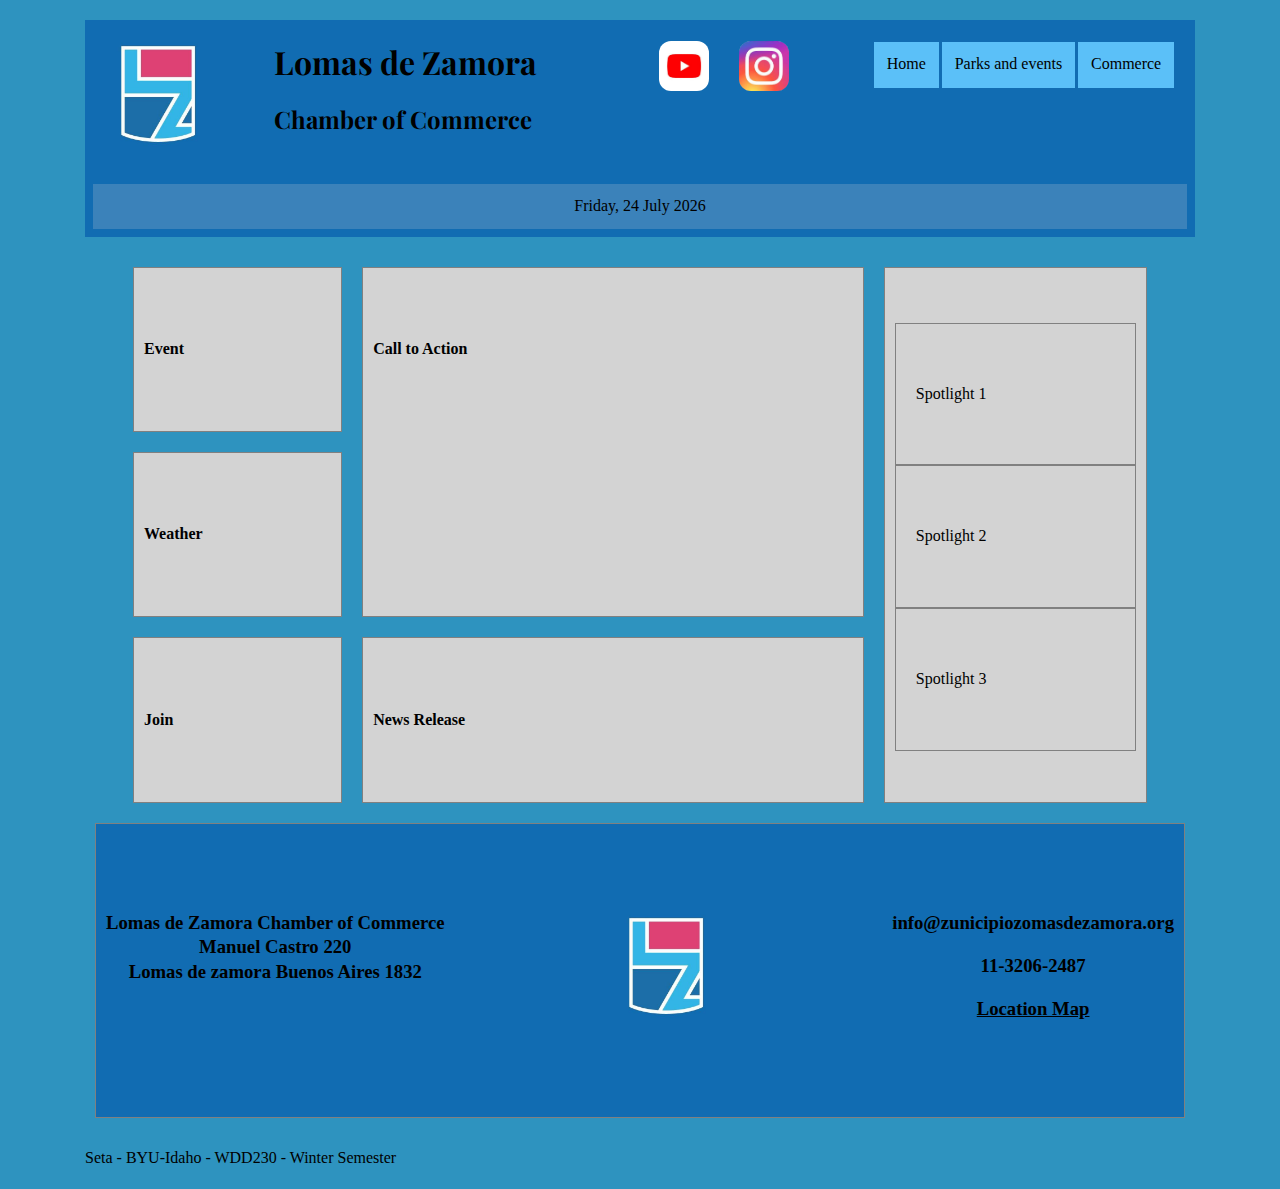
==== chamber/index.html @ ae92c0ba "update" ====
<!DOCTYPE html>
<html lang="en">
<head>
    <meta charset="UTF-8">
    <meta http-equiv="X-UA-Compatible" content="IE=edge">
    <meta name="viewport" content="width=device-width, initial-scale=1.0">
    <meta name="description" content="Home page for Riverton Chamber of Commerse">
    <meta name="author" content="Crystal Martin">
    <title>Lomas de zamora Chamber of Commerce</title>
    <link rel="preconnect" href="https://fonts.googleapis.com">
    <link rel="preconnect" href="https://fonts.gstatic.com" crossorigin>
    <link href="https://fonts.googleapis.com/css2?family=Handlee&family=Playfair+Display:ital@0;1&family=Quicksand&display=swap" rel="stylesheet">
    <link rel="stylesheet" href="styles/base.css">
    <link rel="stylesheet" href="styles/medium.css">
    <link rel="stylesheet" href="styles/large.css">
    <link rel="icon" href="images/favicon.ico" type="image/x-icon" />
</head>
<body>
     
    <header>
        <div><img class="logo"src="images/logo_lomas.jpg" alt="Lomas de Zamora Logo" width="150" height="150">
        </div>
        <div id="heading">
            <h1>
                Lomas de Zamora
            </h1>
            <h2>
                Chamber of Commerce
            </h2>
        </div>
        <div>
            <ul class="social">
                <li><a href="https://www.youtube.com/@MunicipioLomasdeZamora"><img src="images/youtube.png" alt="YouTube logo" width="50" height="50"></a></li>
                <li><a href="https://www.instagram.com/municipioldz/"><img src="images/instagram.jpg" alt="Instagram logo" width="50" height="50"></a></li>
            </ul>
        </div>
        <Nav>
        <button id="hamburger"><span>&#9776;</span><span>x</span></button>
            <ul id="headerNav" >
                <li><a href="index.html">Home</a></li>
                <li><a href="aboutus.html">Parks and events</a></li>
                <li><a href="membership.html">Commerce</a></li>
                        
            </ul>
        </Nav>
        <div id="date"></div>
        
    </header>
    <main>
        <section class="hero">
            <h4>Call to Action</h4>
        </section>
        <section class="event">
            <h4>Event</h4>
        </section>
        <section class="weather">
            <h4>Weather</h4>
        </section>
        <section class="newsrelease">
            <h4>News Release</h4>
        </section>
        <section class="spotlight">
            <div class="spotlight_container">
                <div class="spotlight_div">
                    Spotlight 1
                </div>
                <div class="spotlight_div">
                    Spotlight 2
                </div>
                <div class="spotlight_div">
                    Spotlight 3
                </div>
            </div>
        </section>
        <section class="join">
            <h4>Join</h4>    
        </section>
        
        <section class="footer">
           
            <div class="info">

                <h3 class="adress">
                    <b>Lomas de Zamora Chamber of Commerce</b><br>
                    Manuel Castro 220<br>
                    Lomas de zamora Buenos Aires 1832
                <h3>
                
                <img class="imgfoot" src="images/logo_lomas.jpg" alt="Lomas de Zamora logo" width="150" height="150">
                
                <div class="map">
                    <p>info@zunicipiozomasdezamora.org</p>
                    <p>11-3206-2487</p>
                    <a href="#">Location Map</a>
                
            </div>
        </section>
    </main>    
    <footer>
        </div>
                    
        <span id="copyright"></span> Seta - BYU-Idaho - WDD230 - Winter Semester <br>
        <div>
            <a id="update"></a>
        </div>
    </footer>
    <script src="scripts/app.js"></script>
</body>
</html>
---- chamber/styles/base.css ----
body {      
        line-height: 1.3;
        background-color: #2e93bf;
    }

    header, nav, main, footer {
        max-width: 1110px;
        margin: 1.25rem auto;
    }


    header {
        display: grid;
        grid-template-columns: 1fr 2 fr 1fr 1fr 1fr;
        background-color: #116cb2;   
        align-content: center; 
    }

    h1, h2, .today, li, a {
        color:black;
    }

    h1, h2 {
        font-family: 'Playfair Display', serif; 
    }

 
    nav ul, .social {
        list-style-type:  none;
    }

    ul.social {
        display: flex;
    }

    
    .social img{
        border-radius: 12px;
    }

    ul.social li {
        flex: 1 1 auto;
        display: block;
        padding: 5px;
    }

    .logo{
        grid-column: 1/2;
    }
    
    #heading {
        grid-column: 2/4;
        padding-left: none;
    }

    

    nav button{
        margin: .2rem;
        background: transparent;
        color: rgba( 228, 219, 219, .65);
        border-color:rgba( 228, 219, 219, .65);
        font-size: 1.5rem;
    }
    
    nav {
        background-color: #116cb2;
        grid-column: 5/6;
    }
    
    nav ul {
        margin: 0;
        display: none;
    }
    
    nav ul.open{
        display: block;
    }
    
    nav ul li a {
        margin: .1em;
        background-color: #5BC0F8;
        display: block;
        padding: .8rem; 
        text-decoration: none;
    }
    
    nav ul li a:hover{
        background-color: #2e93bf;
    }
    
    #hamburger span:nth-child(1) {display: block;}
    #hamburger span:nth-child(2) {display: none;}
    #hamburger.open span:nth-child(1) {display: none;}
    #hamburger.open span:nth-child(2) {display: block;}




    #date {
        margin: 0.5rem;	
        padding: 0.75rem;
        background-color: rgba( 228, 219, 219, .20);
        text-align: center;
        grid-column: 1/6; 
        margin-top: none;
    }


    main {  display: grid;
        grid-template-rows: 200px 200px 200px 200px 200px, 200px;
        background-color: #2e93bf;
        }
        
        .event {
            grid-column: 1/6;
            grid-row: 2/3;
        }
        
        .hero {
            grid-column: 1/6;
            grid-row: 1/2;
        }
        
        .newsrelease {
            grid-column: 1/6;
            grid-row: 4/5;
        }
        
        .spotlight {
            grid-column: 1/6;  
            grid-row: 5/7;
        }
        
        .spotlight_container div:nth-of-type(3){
            display: none;
        
        }
        .weather {
            grid-column: 1/6;
            grid-row: 3/4;
        }
        
        .join {
            display: none;
        }
    
    
    


    .spotlight_div {
        border: 1px solid gray;;
    }
    
    section {
        background-color: lightgray;
        padding: 50px 10px;
        margin: 10px;
        border: 1px solid gray;
    }

    




    /*Footer design background, font color and style, */

    .footer {
        grid-column: 1/6;
        grid-row: 7/8;
        background-color: #116cb2;
        text-align: center;    
    }

   

    footer div a:hover {
        color: #FB7923;
    }
---- chamber/styles/medium.css ----
/*Medium sized media starting at 768px*/
@media only screen and (min-width: 768px){

    
   
    
    .hero {
        grid-column: 1/6;
        grid-row: 1/2;
    }
    
    .newsrelease {
        grid-column: 1/6;
        grid-row: 2/3;
    }
    
    .spotlight {
        grid-column: 1/6;
        grid-row: 3/4;
    }

    .join {
        display: block;
        grid-column: 1/6;
        grid-row: 4/5;
    }

    .event {
        grid-column: 1/5;
        grid-row: 5/6;
    }

    .weather {
        grid-column: 5/6;
        grid-row: 5/6;
    }

    
    .footer {
        grid-column: 1/6;
        grid-row: 9/10;
    }

   
    
 
}
    /*
    .spotlight_container {
       
    }
    
    .spotlight_container div {
       
    }
    
    .spotlight_container div:nth-of-type(1){
       
    }
    .spotlight_container div:nth-of-type(2){
       
    }

    .spotlight_container div:nth-of-type(3){
       
    }

    */
---- chamber/styles/large.css ----
/*Large media screen starting at 992px*/
@media only screen and (min-width: 992px){
    nav button {
     display: none;
    }
    nav ul#headerNav {
     display: flex;
     justify-content: center;
    } 
    
   
    .event {
        grid-column: 1/2;
        grid-row: 1/2;
        margin-left: 3em;
    }
    
    .hero {
        grid-column: 2/5;
        grid-row: 1/3;
    }
    
    .newsrelease {
        grid-column: 2/5;
        grid-row: 3/4;
    }
    
    .spotlight {
        grid-column: 5/6;  
        grid-row: 1/4;
        margin-right: 3em;
    }
    
    .spotlight_container {
        flex-direction: column;
        padding-top: 5px;
    }
    
    .spotlight_container div {
        margin: 0;
        padding: 60px 20px;
    }
    
    .spotlight_container div:nth-of-type(3){
        display: block;
    }
    
    .weather {
        grid-column: 1/2;
        grid-row: 2/3;
        margin-left: 3em;
    }
    
    .join {
        display: block;
        grid-column: 1/2;
        grid-row: 3/4;
        margin-left: 3em;
    }


    
    .adress {
        float: left;
    }

    .map {
        float: right;
    }

    .imgfoot {
        float: center;
    }



 }
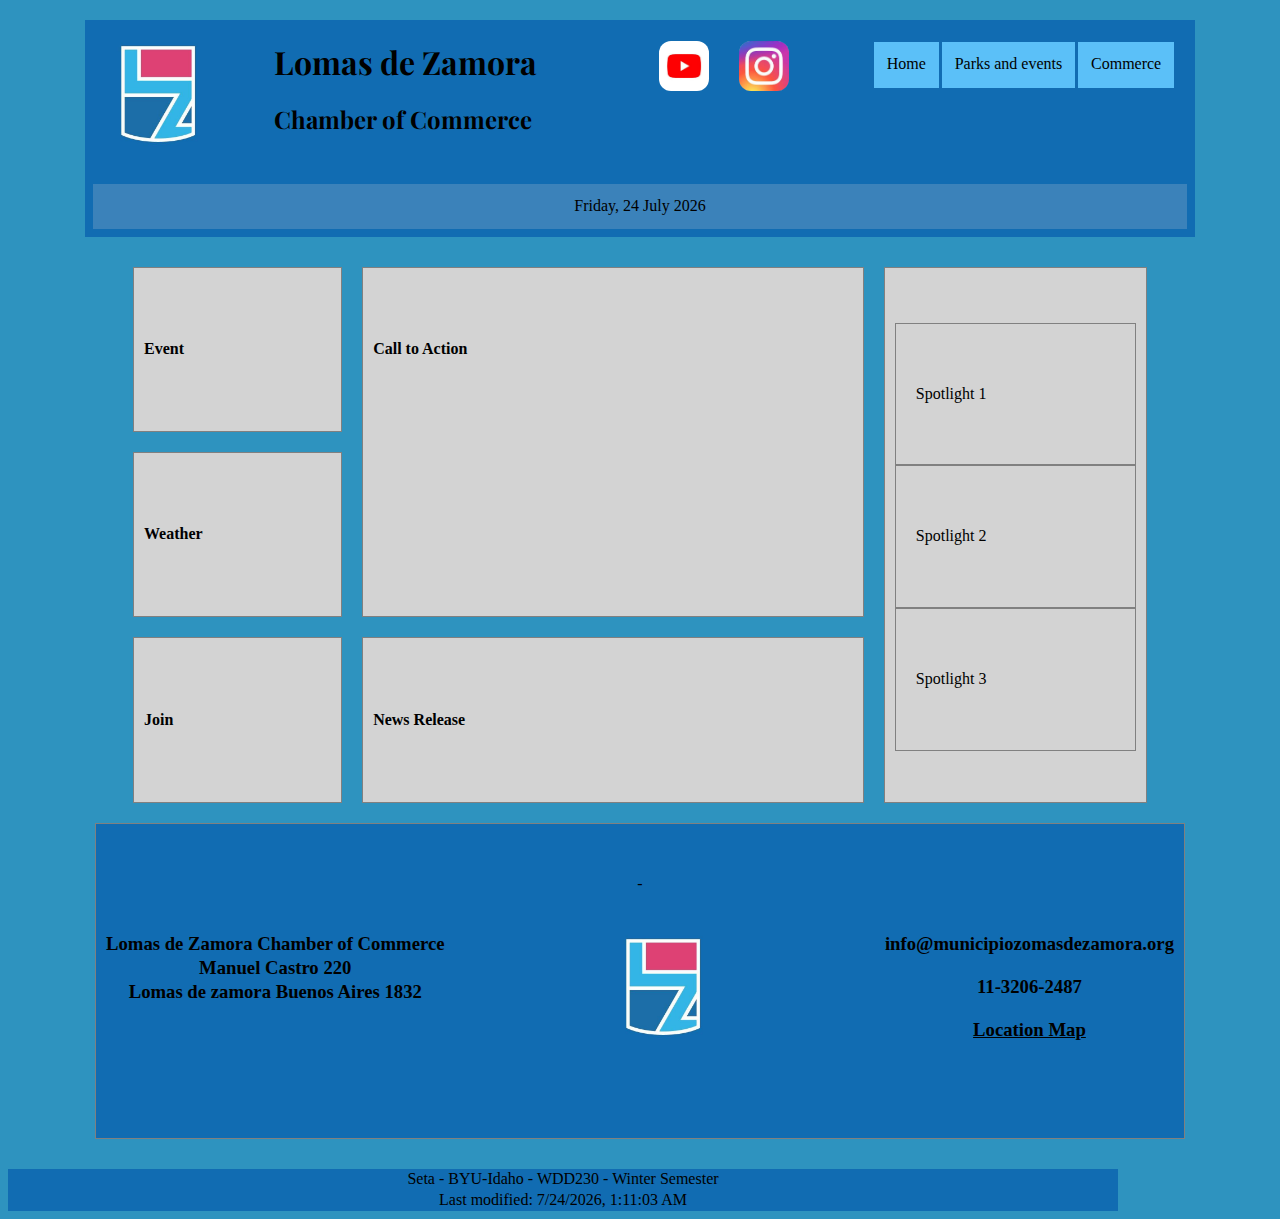
==== commit e3336e30: "update" ====
--- a/chamber/index.html
+++ b/chamber/index.html
@@ -76,7 +76,7 @@
             <h4>Join</h4>    
         </section>
         
-        <section class="footer">
+        <section class="footer">-
            
             <div class="info">
 
@@ -89,21 +89,20 @@
                 <img class="imgfoot" src="images/logo_lomas.jpg" alt="Lomas de Zamora logo" width="150" height="150">
                 
                 <div class="map">
-                    <p>info@zunicipiozomasdezamora.org</p>
+                    <p>info@municipiozomasdezamora.org</p>
                     <p>11-3206-2487</p>
                     <a href="#">Location Map</a>
                 
             </div>
-        </section>
+    </section>
     </main>    
-    <footer>
-        </div>
-                    
+    <Footer>
         <span id="copyright"></span> Seta - BYU-Idaho - WDD230 - Winter Semester <br>
         <div>
             <a id="update"></a>
         </div>
-    </footer>
+    </Footer>
+    
     <script src="scripts/app.js"></script>
 </body>
 </html>--- a/chamber/styles/base.css
+++ b/chamber/styles/base.css
@@ -4,7 +4,7 @@
         background-color: #2e93bf;
     }
 
-    header, nav, main, footer {
+    header, nav, main {
         max-width: 1110px;
         margin: 1.25rem auto;
     }
@@ -12,7 +12,7 @@
 
     header {
         display: grid;
-        grid-template-columns: 1fr 2 fr 1fr 1fr 1fr;
+    
         background-color: #116cb2;   
         align-content: center; 
     }
@@ -59,8 +59,7 @@
     nav button{
         margin: .2rem;
         background: transparent;
-        color: rgba( 228, 219, 219, .65);
-        border-color:rgba( 228, 219, 219, .65);
+        background-color: #5BC0F8;
         font-size: 1.5rem;
     }
     
@@ -161,13 +160,6 @@
         border: 1px solid gray;
     }
 
-    
-
-
-
-
-    /*Footer design background, font color and style, */
-
     .footer {
         grid-column: 1/6;
         grid-row: 7/8;
@@ -175,8 +167,21 @@
         text-align: center;    
     }
 
-   
+    footer {
+            margin: 1.25rem, auto;
+            max-width: 1110px;
+            grid-column: 1/6;
+            background-color: #116cb2;
+            text-align: center; 
+       
+    }
 
     footer div a:hover {
+       
         color: #FB7923;
+
+    }
+    
+    #update {
+        color: black;
     }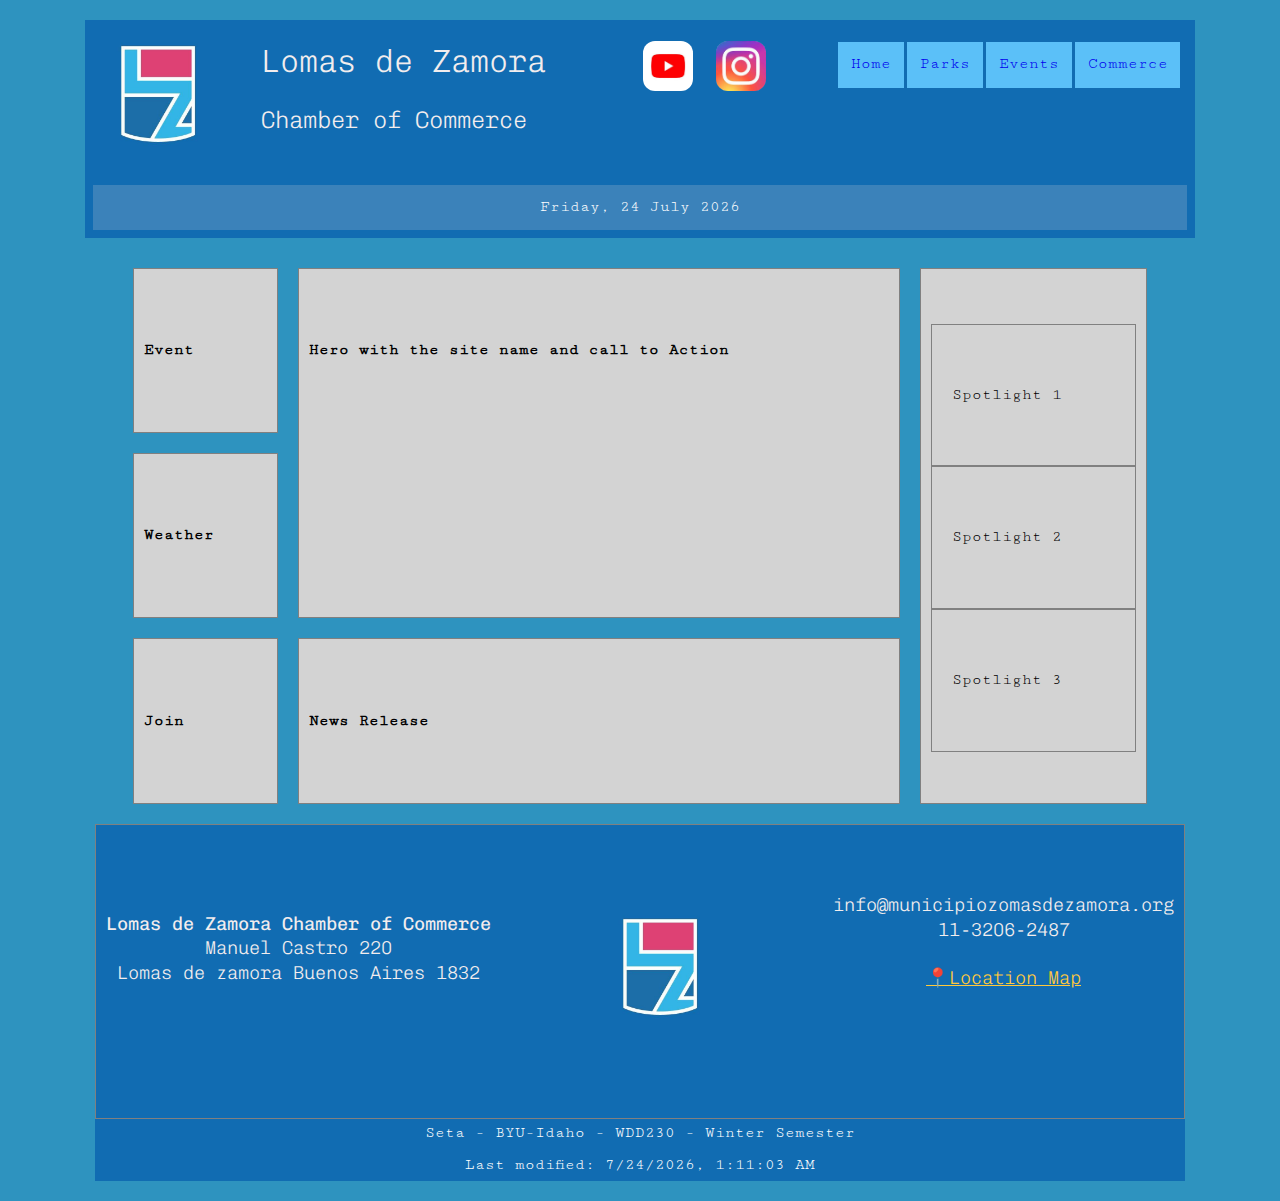
==== commit a4f9fb5e: "update" ====
--- a/chamber/index.html
+++ b/chamber/index.html
@@ -7,9 +7,7 @@
     <meta name="description" content="Home page for Riverton Chamber of Commerse">
     <meta name="author" content="Crystal Martin">
     <title>Lomas de zamora Chamber of Commerce</title>
-    <link rel="preconnect" href="https://fonts.googleapis.com">
-    <link rel="preconnect" href="https://fonts.gstatic.com" crossorigin>
-    <link href="https://fonts.googleapis.com/css2?family=Handlee&family=Playfair+Display:ital@0;1&family=Quicksand&display=swap" rel="stylesheet">
+    <link href="https://fonts.googleapis.com/css2?family=Chivo+Mono:ital,wght@0,400;1,300&family=Cutive+Mono&family=Fragment+Mono&display=swap" rel="stylesheet">
     <link rel="stylesheet" href="styles/base.css">
     <link rel="stylesheet" href="styles/medium.css">
     <link rel="stylesheet" href="styles/large.css">
@@ -34,31 +32,40 @@
                 <li><a href="https://www.instagram.com/municipioldz/"><img src="images/instagram.jpg" alt="Instagram logo" width="50" height="50"></a></li>
             </ul>
         </div>
+
         <Nav>
-        <button id="hamburger"><span>&#9776;</span><span>x</span></button>
-            <ul id="headerNav" >
-                <li><a href="index.html">Home</a></li>
-                <li><a href="aboutus.html">Parks and events</a></li>
-                <li><a href="membership.html">Commerce</a></li>
+            <button id="hamburgerBtn" onclick="toggleNavMenu()"><span>&#9776;</span><span></span></button>
+            <ul id="headerNav">
+                <li><a href="#">Home</a></li>
+                <li><a href="#">Parks</a></li>
+                <li><a href="#">Events</a></li>
+                <li><a href="#">Commerce</a></li>
                         
             </ul>
         </Nav>
+        
         <div id="date"></div>
         
     </header>
+
     <main>
+
         <section class="hero">
-            <h4>Call to Action</h4>
+            <h4>Hero with the site name and call to Action</h4>
         </section>
+        
         <section class="event">
             <h4>Event</h4>
         </section>
+        
         <section class="weather">
             <h4>Weather</h4>
         </section>
+        
         <section class="newsrelease">
             <h4>News Release</h4>
         </section>
+        
         <section class="spotlight">
             <div class="spotlight_container">
                 <div class="spotlight_div">
@@ -72,14 +79,13 @@
                 </div>
             </div>
         </section>
+        
         <section class="join">
             <h4>Join</h4>    
         </section>
         
-        <section class="footer">-
-           
-            <div class="info">
-
+        <section  class="info">
+           <div>
                 <h3 class="adress">
                     <b>Lomas de Zamora Chamber of Commerce</b><br>
                     Manuel Castro 220<br>
@@ -89,18 +95,22 @@
                 <img class="imgfoot" src="images/logo_lomas.jpg" alt="Lomas de Zamora logo" width="150" height="150">
                 
                 <div class="map">
-                    <p>info@municipiozomasdezamora.org</p>
-                    <p>11-3206-2487</p>
-                    <a href="#">Location Map</a>
+                    info@municipiozomasdezamora.org<br>
+                    11-3206-2487<br><br>
+                    <a class="location" href="https://www.google.com/maps/place/Municipalidad+de+Lomas+de+Zamora/@-34.7574849,-58.4044215,19.83z/data=!4m13!1m7!3m6!1s0x95bccc3769b1e609:0xa27ae5b6ec0e7946!2sLomas+de+Zamora,+Provincia+de+Buenos+Aires!3b1!8m2!3d-34.7604171!4d-58.42875!3m4!1s0x95bcd291836fcd2f:0xd751d0252c13ead6!8m2!3d-34.7574629!4d-58.4035907">📍Location Map</a>
                 
             </div>
-    </section>
+        </section>
+
     </main>    
+
     <Footer>
+        
         <span id="copyright"></span> Seta - BYU-Idaho - WDD230 - Winter Semester <br>
         <div>
             <a id="update"></a>
         </div>
+    
     </Footer>
     
     <script src="scripts/app.js"></script>
--- a/chamber/styles/base.css
+++ b/chamber/styles/base.css
@@ -4,25 +4,27 @@
         background-color: #2e93bf;
     }
 
-    header, nav, main {
+    header, nav, main, footer {
+        color: white;
         max-width: 1110px;
         margin: 1.25rem auto;
+        font-family: 'Cutive Mono', monospace;
     }
 
 
     header {
         display: grid;
-    
         background-color: #116cb2;   
         align-content: center; 
     }
 
-    h1, h2, .today, li, a {
-        color:black;
-    }
-
-    h1, h2 {
-        font-family: 'Playfair Display', serif; 
+    h1, h2, h3 {
+        color: #f2edee;
+        font-family: 'Chivo Mono', monospace;
+        font-weight: 200;
+       /* font-family: 'Cutive Mono', monospace;
+        font-family: 'Fragment Mono', monospace;
+        font-family: 'Chivo Mono', monospace; */
     }
 
  
@@ -53,9 +55,7 @@
         grid-column: 2/4;
         padding-left: none;
     }
-
     
-
     nav button{
         margin: .2rem;
         background: transparent;
@@ -64,6 +64,7 @@
     }
     
     nav {
+        
         background-color: #116cb2;
         grid-column: 5/6;
     }
@@ -78,6 +79,7 @@
     }
     
     nav ul li a {
+        
         margin: .1em;
         background-color: #5BC0F8;
         display: block;
@@ -86,18 +88,13 @@
     }
     
     nav ul li a:hover{
+        color: white;
         background-color: #2e93bf;
     }
     
-    #hamburger span:nth-child(1) {display: block;}
-    #hamburger span:nth-child(2) {display: none;}
-    #hamburger.open span:nth-child(1) {display: none;}
-    #hamburger.open span:nth-child(2) {display: block;}
-
-
-
-
-    #date {
+   
+       #date {
+        color: white;
         margin: 0.5rem;	
         padding: 0.75rem;
         background-color: rgba( 228, 219, 219, .20);
@@ -108,6 +105,7 @@
 
 
     main {  display: grid;
+        color: black;
         grid-template-rows: 200px 200px 200px 200px 200px, 200px;
         background-color: #2e93bf;
         }
@@ -128,6 +126,7 @@
         }
         
         .spotlight {
+            display: inline;
             grid-column: 1/6;  
             grid-row: 5/7;
         }
@@ -144,11 +143,7 @@
         .join {
             display: none;
         }
-    
-    
-    
-
-
+  
     .spotlight_div {
         border: 1px solid gray;;
     }
@@ -160,28 +155,33 @@
         border: 1px solid gray;
     }
 
-    .footer {
+    .info {
+        
+        max-height: 100%;
         grid-column: 1/6;
         grid-row: 7/8;
+      
         background-color: #116cb2;
         text-align: center;    
     }
 
-    footer {
-            margin: 1.25rem, auto;
-            max-width: 1110px;
-            grid-column: 1/6;
-            background-color: #116cb2;
-            text-align: center; 
-       
+    .location {
+        color:#FFC93C;
     }
 
-    footer div a:hover {
-       
-        color: #FB7923;
+    .location:hover {
+        color: white;
+        background-color: #2e93bf;
+    }
 
+    footer {
+        margin-top: -2rem;
+        max-width: 98%;
+        background-color: #116cb2;
+        text-align: center; 
+        line-height: 2;
+        
     }
-    
-    #update {
-        color: black;
-    }+
+
+  --- a/chamber/styles/medium.css
+++ b/chamber/styles/medium.css
@@ -2,7 +2,6 @@
 @media only screen and (min-width: 768px){
 
     
-   
     
     .hero {
         grid-column: 1/6;
@@ -41,8 +40,21 @@
         grid-row: 9/10;
     }
 
-   
-    
+    .adress {
+        float: center;
+    }
+
+    .map {
+        float: center;
+    }
+
+    .imgfoot {
+        float: center;
+    }
+
+    footer {
+        max-width: 992px;
+    }
  
 }
     /*
--- a/chamber/styles/large.css
+++ b/chamber/styles/large.css
@@ -1,13 +1,15 @@
 /*Large media screen starting at 992px*/
 @media only screen and (min-width: 992px){
-    nav button {
-     display: none;
-    }
-    nav ul#headerNav {
+  
+
+    #headerNav {
      display: flex;
      justify-content: center;
     } 
     
+    #hamburgerBtn {
+        display: none;
+    }
    
     .event {
         grid-column: 1/2;
@@ -72,6 +74,8 @@
         float: center;
     }
 
-
+    footer{
+        max-width: 1090px;
+    }
 
  }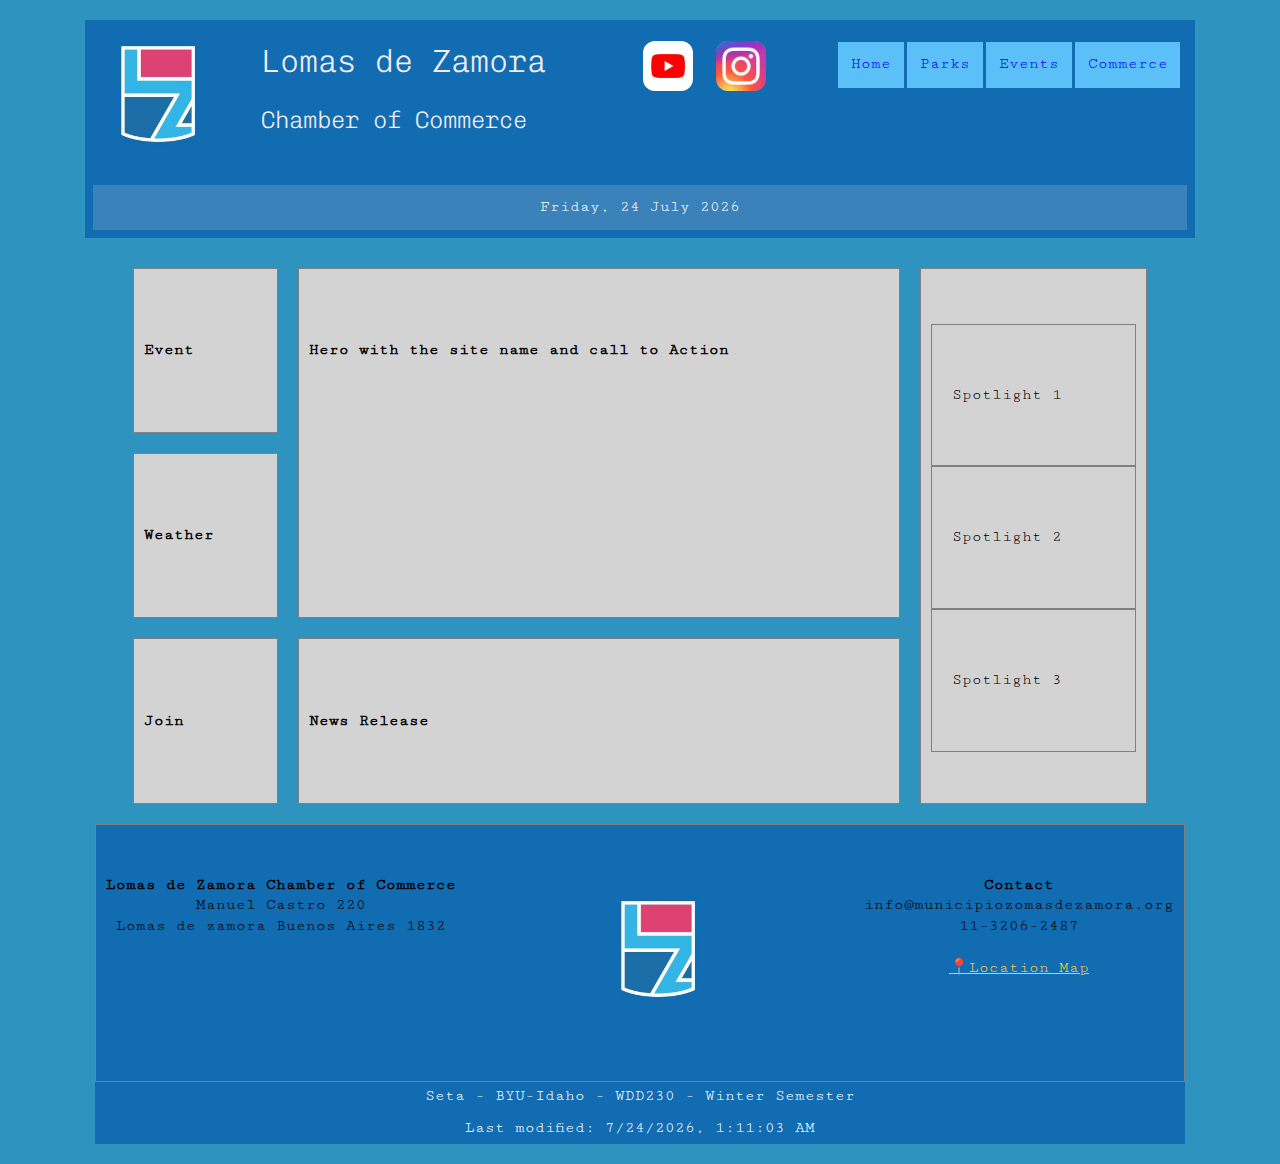
==== commit 60f66f35: "update" ====
--- a/chamber/index.html
+++ b/chamber/index.html
@@ -4,8 +4,8 @@
     <meta charset="UTF-8">
     <meta http-equiv="X-UA-Compatible" content="IE=edge">
     <meta name="viewport" content="width=device-width, initial-scale=1.0">
-    <meta name="description" content="Home page for Riverton Chamber of Commerse">
-    <meta name="author" content="Crystal Martin">
+    <meta name="description" content="Home page for Lomas de Zamora Chamber of Commerse">
+    <meta name="author" content="Leandro Seta">
     <title>Lomas de zamora Chamber of Commerce</title>
     <link href="https://fonts.googleapis.com/css2?family=Chivo+Mono:ital,wght@0,400;1,300&family=Cutive+Mono&family=Fragment+Mono&display=swap" rel="stylesheet">
     <link rel="stylesheet" href="styles/base.css">
@@ -16,7 +16,7 @@
 <body>
      
     <header>
-        <div><img class="logo"src="images/logo_lomas.jpg" alt="Lomas de Zamora Logo" width="150" height="150">
+        <div><img class="logo" src="images/logo_lomas.jpg" alt="Lomas de Zamora Logo" width="150" height="150">
         </div>
         <div id="heading">
             <h1>
@@ -86,19 +86,20 @@
         
         <section  class="info">
            <div>
-                <h3 class="adress">
+                <div class="adress">
                     <b>Lomas de Zamora Chamber of Commerce</b><br>
                     Manuel Castro 220<br>
                     Lomas de zamora Buenos Aires 1832
-                <h3>
+                </div>
                 
                 <img class="imgfoot" src="images/logo_lomas.jpg" alt="Lomas de Zamora logo" width="150" height="150">
                 
                 <div class="map">
+                    <b>Contact</b><br>
                     info@municipiozomasdezamora.org<br>
                     11-3206-2487<br><br>
                     <a class="location" href="https://www.google.com/maps/place/Municipalidad+de+Lomas+de+Zamora/@-34.7574849,-58.4044215,19.83z/data=!4m13!1m7!3m6!1s0x95bccc3769b1e609:0xa27ae5b6ec0e7946!2sLomas+de+Zamora,+Provincia+de+Buenos+Aires!3b1!8m2!3d-34.7604171!4d-58.42875!3m4!1s0x95bcd291836fcd2f:0xd751d0252c13ead6!8m2!3d-34.7574629!4d-58.4035907">📍Location Map</a>
-                
+                </div>
             </div>
         </section>
 
--- a/chamber/styles/base.css
+++ b/chamber/styles/base.css
@@ -53,7 +53,6 @@
     
     #heading {
         grid-column: 2/4;
-        padding-left: none;
     }
     
     nav button{
@@ -100,13 +99,12 @@
         background-color: rgba( 228, 219, 219, .20);
         text-align: center;
         grid-column: 1/6; 
-        margin-top: none;
     }
 
 
     main {  display: grid;
         color: black;
-        grid-template-rows: 200px 200px 200px 200px 200px, 200px;
+        grid-template-rows: 200px 200px 200px 200px, 200px;
         background-color: #2e93bf;
         }
         
@@ -156,11 +154,9 @@
     }
 
     .info {
-        
         max-height: 100%;
         grid-column: 1/6;
         grid-row: 7/8;
-      
         background-color: #116cb2;
         text-align: center;    
     }
--- a/chamber/styles/medium.css
+++ b/chamber/styles/medium.css
@@ -29,6 +29,7 @@
         grid-row: 5/6;
     }
 
+    
     .weather {
         grid-column: 5/6;
         grid-row: 5/6;
@@ -41,21 +42,22 @@
     }
 
     .adress {
-        float: center;
+        float: none;
     }
 
     .map {
-        float: center;
+        float: none;
     }
 
     .imgfoot {
-        float: center;
+        float: none;
     }
 
     footer {
         max-width: 992px;
     }
- 
+    
+
 }
     /*
     .spotlight_container {
--- a/chamber/styles/large.css
+++ b/chamber/styles/large.css
@@ -71,7 +71,7 @@
     }
 
     .imgfoot {
-        float: center;
+        float: none;
     }
 
     footer{
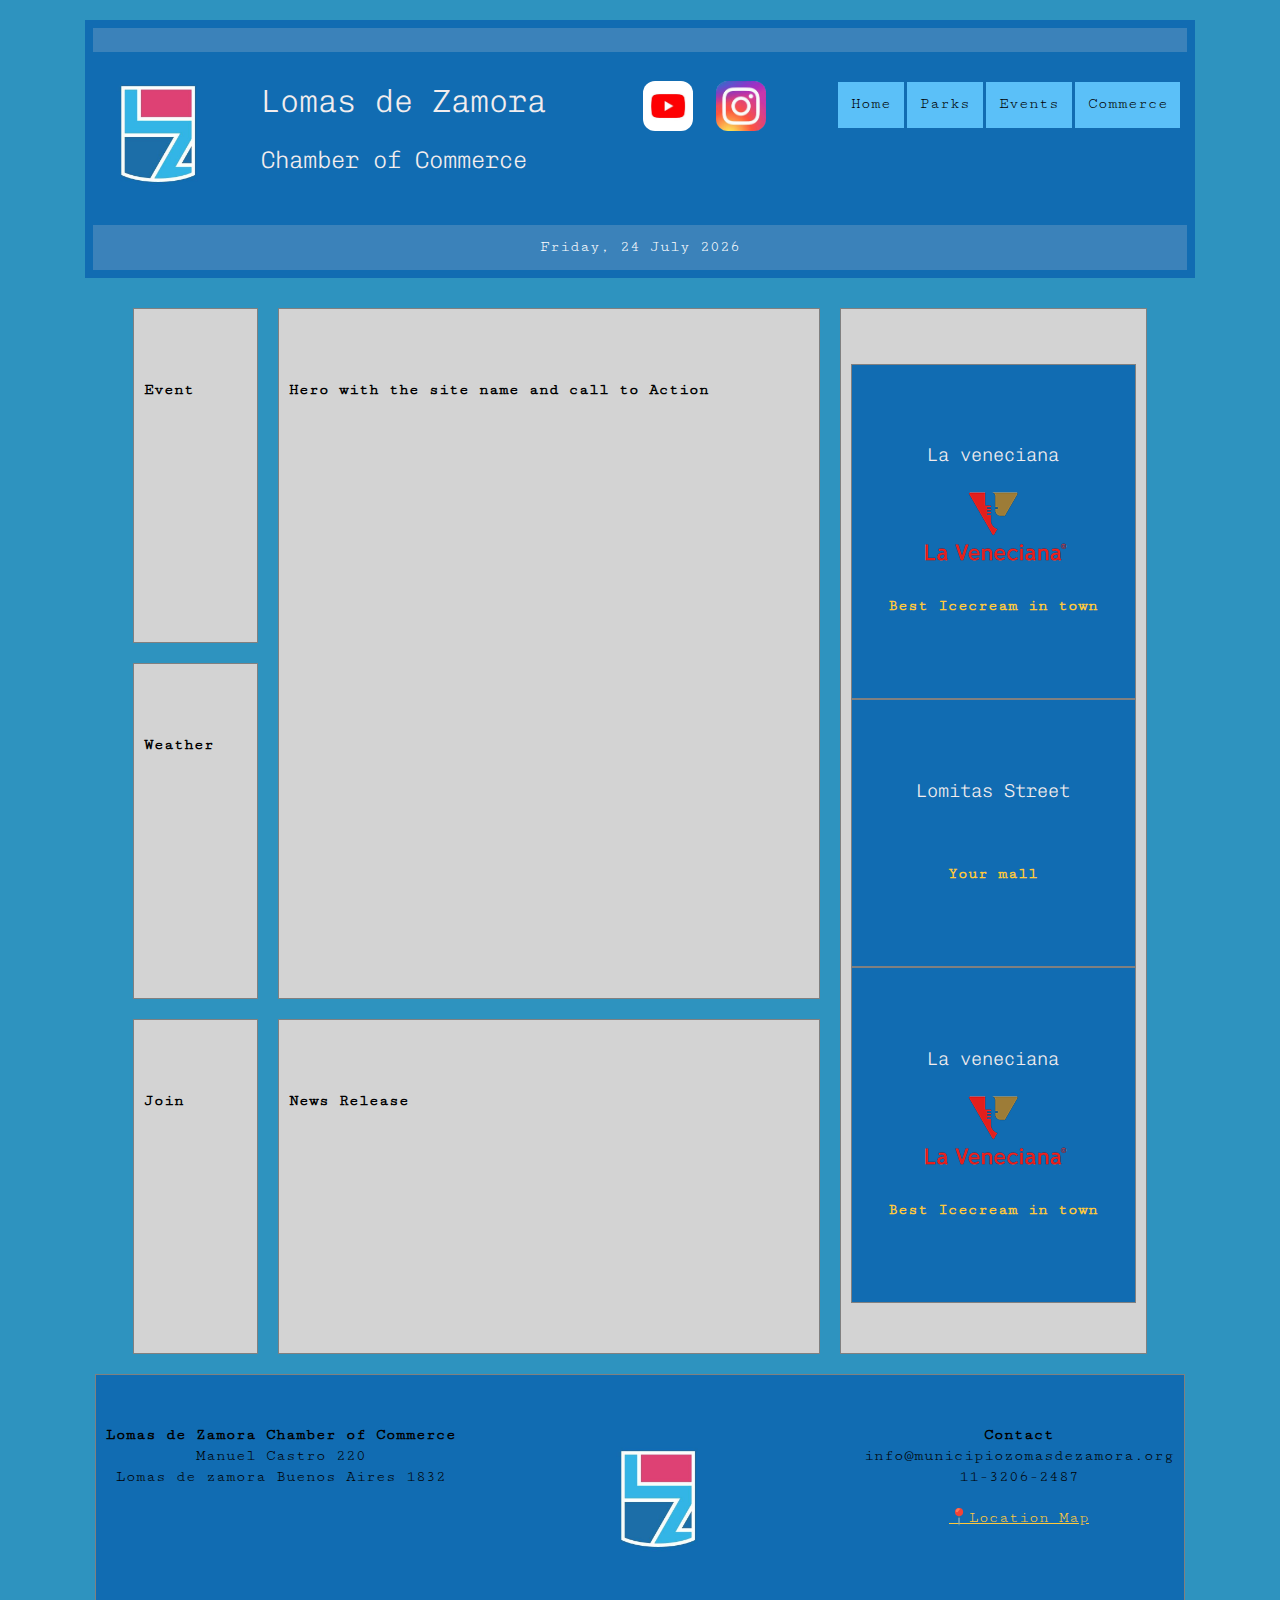
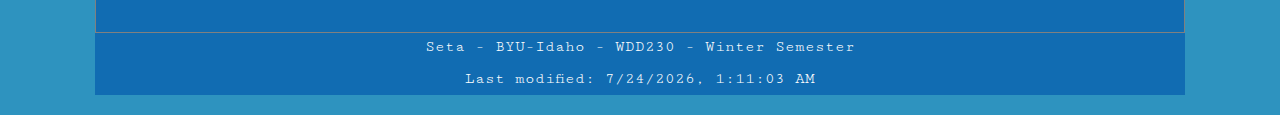
==== commit d99a1548: "update" ====
--- a/chamber/index.html
+++ b/chamber/index.html
@@ -14,8 +14,9 @@
     <link rel="icon" href="images/favicon.ico" type="image/x-icon" />
 </head>
 <body>
-     
+    
     <header>
+        <div id="meetAndGreet"></div>
         <div><img class="logo" src="images/logo_lomas.jpg" alt="Lomas de Zamora Logo" width="150" height="150">
         </div>
         <div id="heading">
@@ -69,13 +70,19 @@
         <section class="spotlight">
             <div class="spotlight_container">
                 <div class="spotlight_div">
-                    Spotlight 1
+                    <h3> La veneciana </h3> 
+                    <img src="images/la_veneciana_png_2.png" alt="">
+                    <h4>Best Icecream in town</h4> 
                 </div>
                 <div class="spotlight_div">
-                    Spotlight 2
+                    <h3> Lomitas Street </h3> 
+                    <img src="images/" alt="">
+                    <h4>Your mall</h4> 
                 </div>
                 <div class="spotlight_div">
-                    Spotlight 3
+                    <h3> La veneciana </h3> 
+                    <img src="images/la_veneciana_png_2.png" alt="">
+                    <h4>Best Icecream in town</h4> 
                 </div>
             </div>
         </section>
--- a/chamber/styles/base.css
+++ b/chamber/styles/base.css
@@ -11,11 +11,20 @@
         font-family: 'Cutive Mono', monospace;
     }
 
-
+    
     header {
         display: grid;
         background-color: #116cb2;   
         align-content: center; 
+    }
+
+    #meetAndGreet {
+        color: white;
+        margin: 0.5rem;	
+        padding: 0.75rem;
+        background-color: rgba( 228, 219, 219, .20);
+        text-align: center;
+        grid-column: 1/6; 
     }
 
     h1, h2, h3 {
@@ -78,7 +87,7 @@
     }
     
     nav ul li a {
-        
+        color: black;
         margin: .1em;
         background-color: #5BC0F8;
         display: block;
@@ -143,7 +152,11 @@
         }
   
     .spotlight_div {
-        border: 1px solid gray;;
+        border: 1px solid gray;
+        background-color: #116cb2;
+        color: #FFC93C;
+        text-align: center;
+        overflow-clip-margin: content-box;
     }
     
     section {
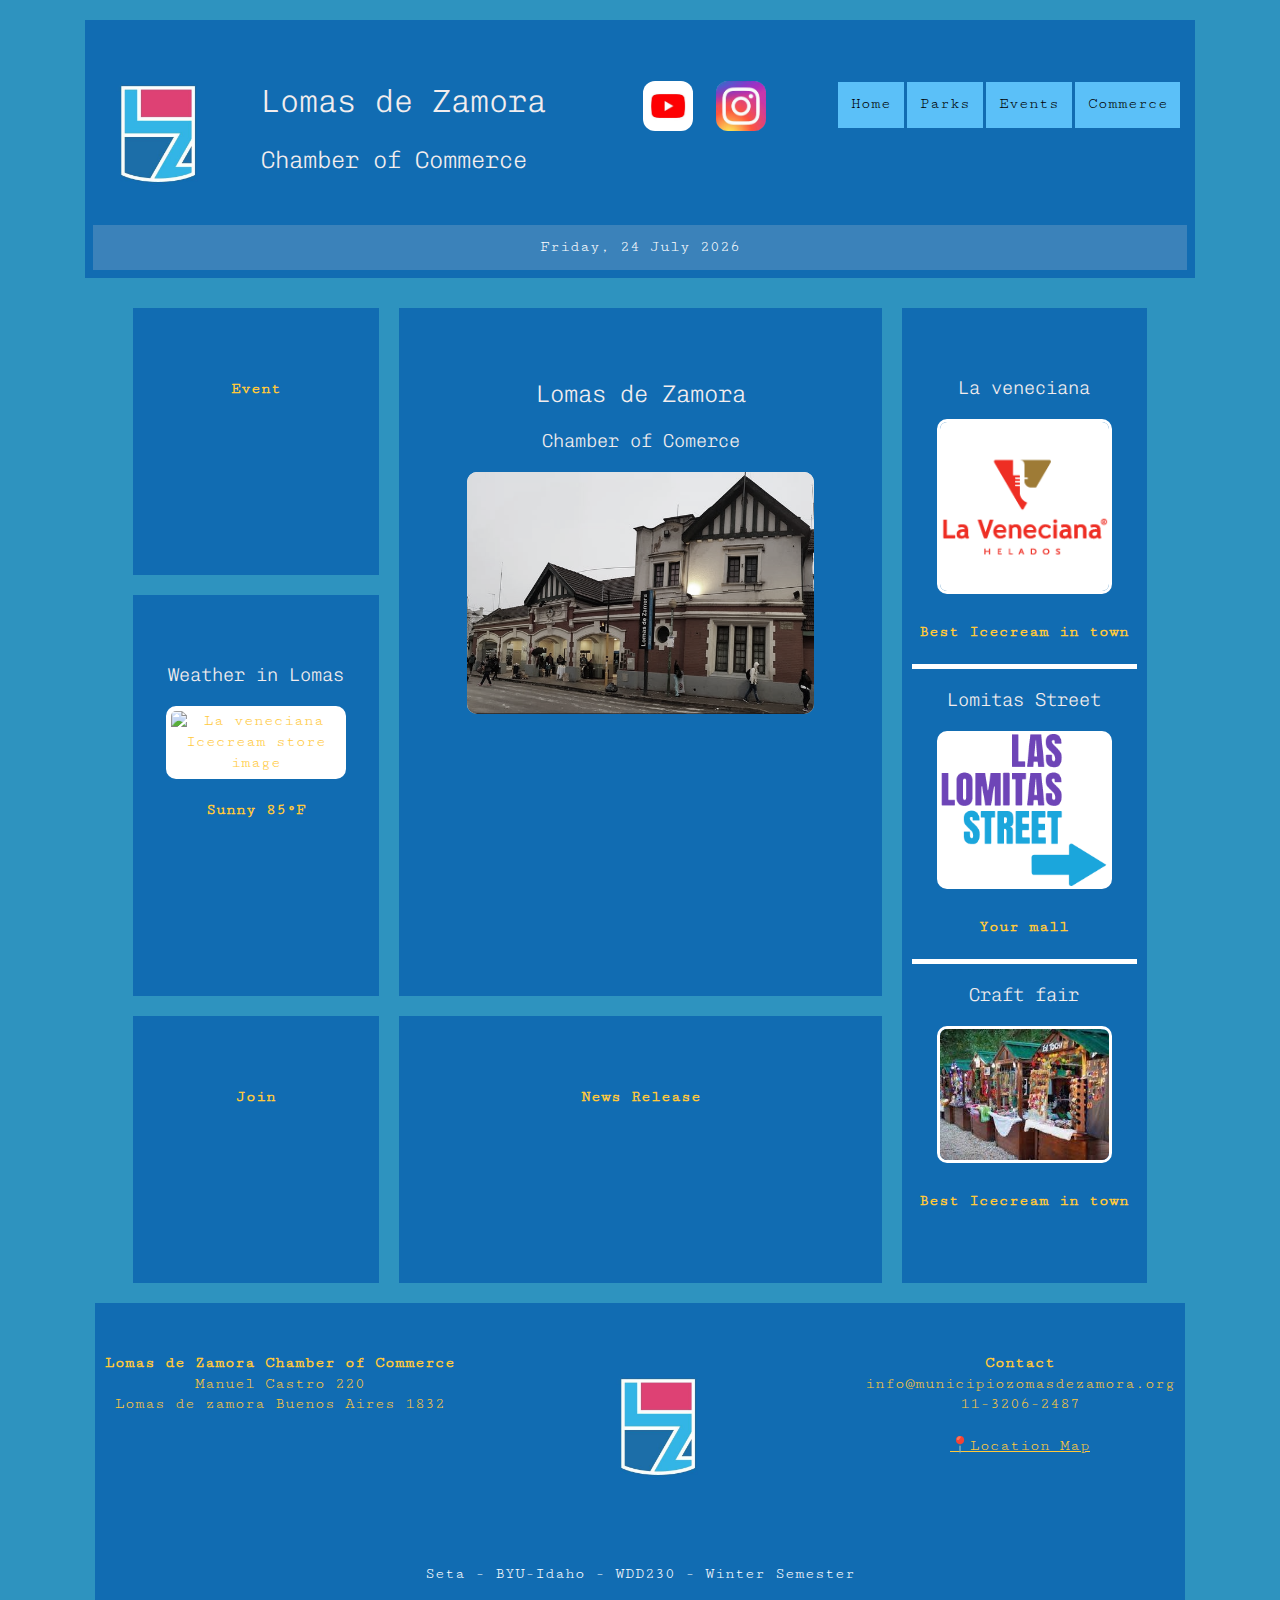
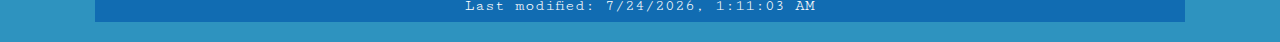
==== commit 15826d73: "update" ====
--- a/chamber/index.html
+++ b/chamber/index.html
@@ -52,15 +52,20 @@
     <main>
 
         <section class="hero">
-            <h4>Hero with the site name and call to Action</h4>
+            <h2>Lomas de Zamora</h2>
+            <H3> Chamber of Comerce</H3>
+            <img src="images/estacion_2.PNG" alt="Lomas train station image">
         </section>
         
         <section class="event">
             <h4>Event</h4>
+            
         </section>
         
         <section class="weather">
-            <h4>Weather</h4>
+            <h3> Weather in Lomas </h3> 
+                <img class="spotimg" src="images/sunny.PNG" alt="La veneciana Icecream store image">
+            <h4>Sunny 85°F</h4> 
         </section>
         
         <section class="newsrelease">
@@ -68,23 +73,23 @@
         </section>
         
         <section class="spotlight">
-            <div class="spotlight_container">
+            
                 <div class="spotlight_div">
                     <h3> La veneciana </h3> 
-                    <img src="images/la_veneciana_png_2.png" alt="">
+                    <img class="spotimg" src="images/la_veneciana.png" alt="La veneciana Icecream store image">
                     <h4>Best Icecream in town</h4> 
                 </div>
                 <div class="spotlight_div">
                     <h3> Lomitas Street </h3> 
-                    <img src="images/" alt="">
+                    <img class="spotimg" src="images/las_lomitas_logo_png1.PNG" alt="Lomitas mall center image">
                     <h4>Your mall</h4> 
                 </div>
                 <div class="spotlight_div">
-                    <h3> La veneciana </h3> 
-                    <img src="images/la_veneciana_png_2.png" alt="">
+                    <h3> Craft fair </h3> 
+                    <img class="spotimg" src="images/feria.jpg" alt="">
                     <h4>Best Icecream in town</h4> 
                 </div>
-            </div>
+           
         </section>
         
         <section class="join">
--- a/chamber/styles/base.css
+++ b/chamber/styles/base.css
@@ -11,7 +11,7 @@
         font-family: 'Cutive Mono', monospace;
     }
 
-    
+       
     header {
         display: grid;
         background-color: #116cb2;   
@@ -22,10 +22,14 @@
         color: white;
         margin: 0.5rem;	
         padding: 0.75rem;
-        background-color: rgba( 228, 219, 219, .20);
         text-align: center;
         grid-column: 1/6; 
-    }
+        text-transform: uppercase;
+        color: #fff;
+        display: inline-block;
+        font-size: 25px;
+        }
+
 
     h1, h2, h3 {
         color: #f2edee;
@@ -115,6 +119,7 @@
         color: black;
         grid-template-rows: 200px 200px 200px 200px, 200px;
         background-color: #2e93bf;
+        
         }
         
         .event {
@@ -125,45 +130,63 @@
         .hero {
             grid-column: 1/6;
             grid-row: 1/2;
+          
         }
         
         .newsrelease {
             grid-column: 1/6;
             grid-row: 4/5;
+            
         }
         
         .spotlight {
             display: inline;
             grid-column: 1/6;  
             grid-row: 5/7;
-        }
-        
-        .spotlight_container div:nth-of-type(3){
+           
+        }
+        
+        .spotlight div:nth-of-type(3){
             display: none;
         
         }
         .weather {
             grid-column: 1/6;
             grid-row: 3/4;
+        }
+
+        .weather img {
+            border: 5px solid white;
         }
         
         .join {
             display: none;
         }
-  
-    .spotlight_div {
-        border: 1px solid gray;
+    
+    
+
+    section img {
+        max-width: 75%;
+    }
+    .spotlight img {
+        border: 3px solid white;
+    }
+
+    section {
+        
+        padding: 50px 10px;
+        margin: 10px;
+        display: inline;
         background-color: #116cb2;
         color: #FFC93C;
         text-align: center;
         overflow-clip-margin: content-box;
     }
-    
-    section {
-        background-color: lightgray;
-        padding: 50px 10px;
-        margin: 10px;
-        border: 1px solid gray;
+
+    section img {
+        
+        border-radius: 10px;
+        background-color: white;
     }
 
     .info {
--- a/chamber/styles/medium.css
+++ b/chamber/styles/medium.css
@@ -57,6 +57,24 @@
         max-width: 992px;
     }
     
+    .spotlight div:nth-of-type(1), .spotlight div:nth-of-type(2){
+        display: inline-block;
+        
+        
+
+    }
+
+    .spotlight div:nth-of-type(1) {
+        padding-right: 5em;
+        
+        
+    }
+
+    .spotlight div:nth-of-type(2) {
+        padding-left: 5em;
+    }
+
+
 
 }
     /*
--- a/chamber/styles/large.css
+++ b/chamber/styles/large.css
@@ -33,18 +33,17 @@
         margin-right: 3em;
     }
     
-    .spotlight_container {
-        flex-direction: column;
-        padding-top: 5px;
+    
+    .spotlight div:nth-of-type(1), .spotlight div:nth-of-type(2),.spotlight div:nth-of-type(3){
+        display: block;
+        padding-left: 0%;
+        padding-right: 0%;
     }
-    
-    .spotlight_container div {
-        margin: 0;
-        padding: 60px 20px;
-    }
-    
-    .spotlight_container div:nth-of-type(3){
+
+    .spotlight div:nth-of-type(2){
         display: block;
+        border-top: 5px solid white;
+        border-bottom: 5px solid white;
     }
     
     .weather {
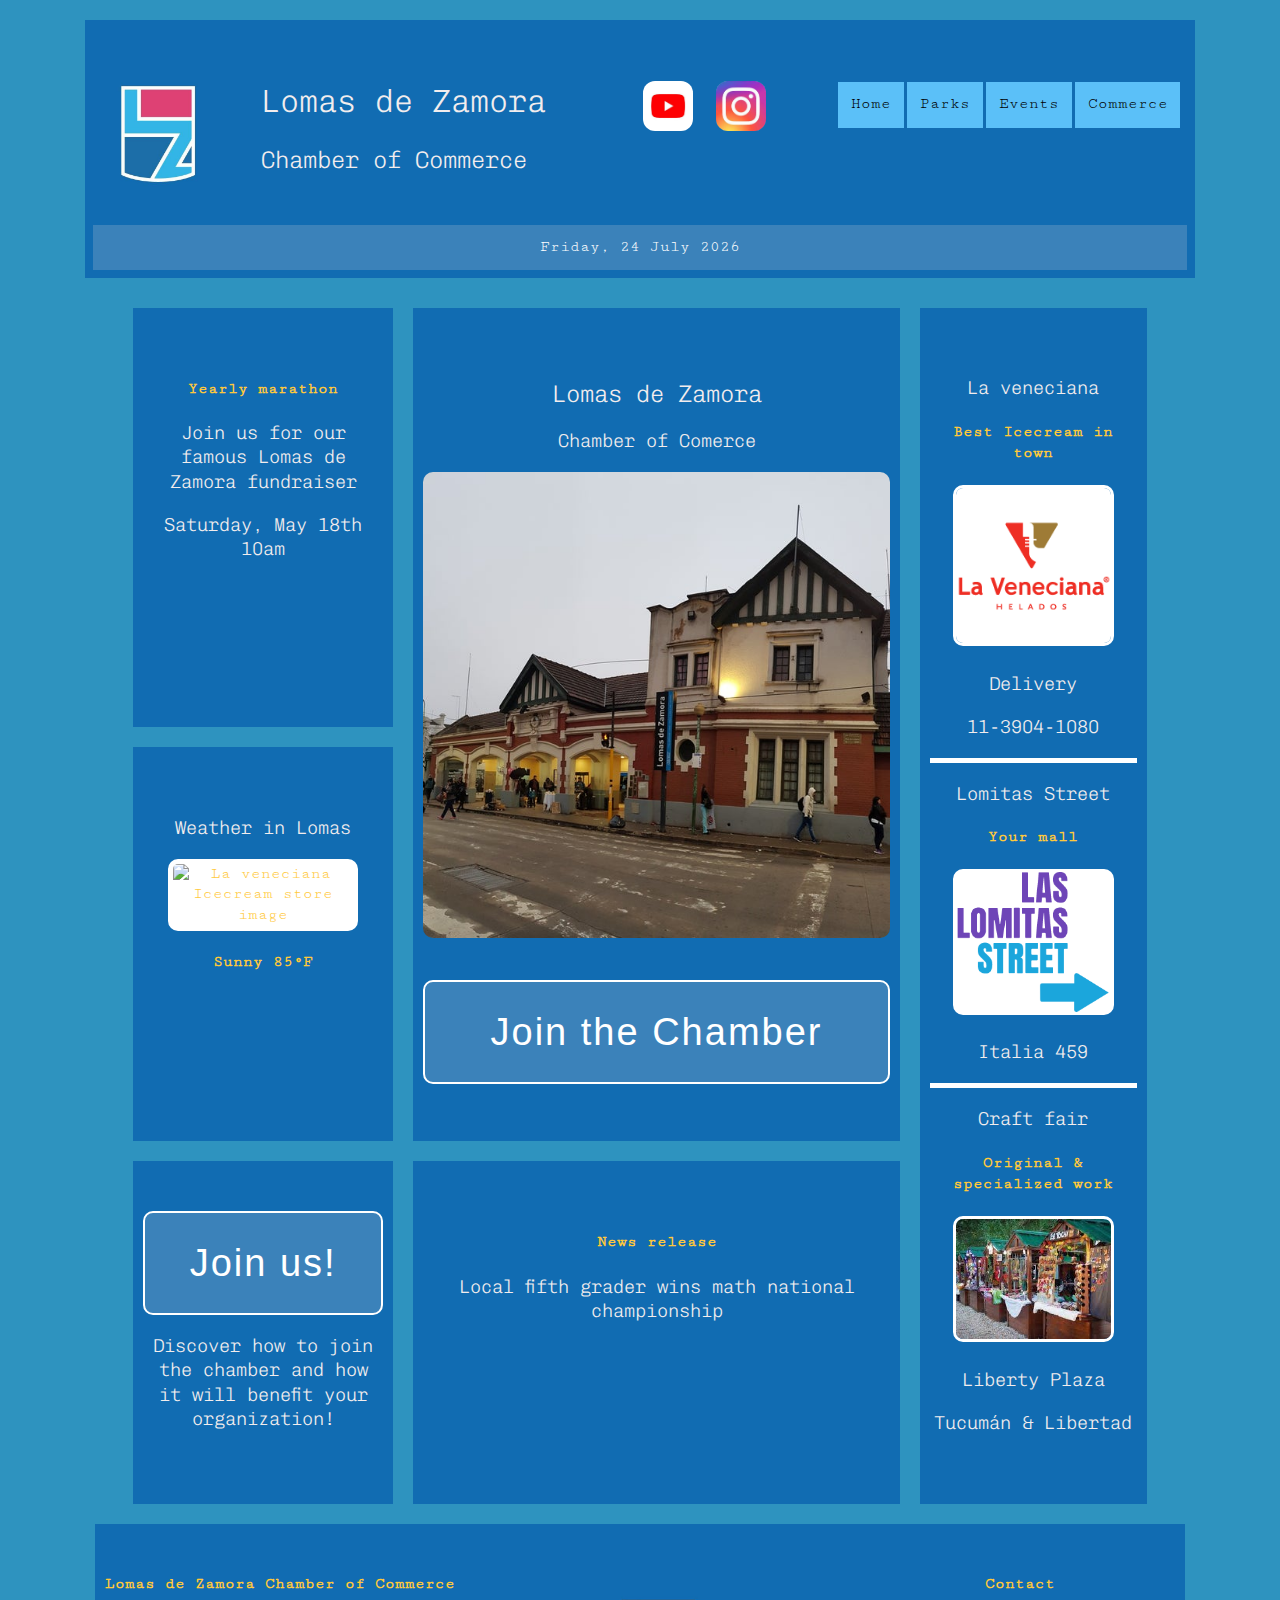
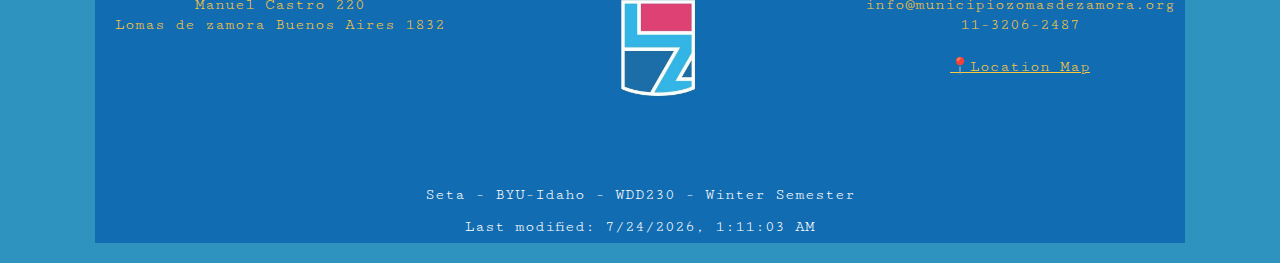
==== commit 7f9ce324: "update" ====
--- a/chamber/index.html
+++ b/chamber/index.html
@@ -54,12 +54,17 @@
         <section class="hero">
             <h2>Lomas de Zamora</h2>
             <H3> Chamber of Comerce</H3>
-            <img src="images/estacion_2.PNG" alt="Lomas train station image">
+            <img class="heroimg" src="images/lomas_estacion.jpg" alt="Lomas train station image">
+            <br><br>
+            <div class="wrapper">
+                <a href="#"><span>Join the Chamber</span></a>
+            </div>
         </section>
         
         <section class="event">
-            <h4>Event</h4>
-            
+            <h4>Yearly marathon</h4>
+            <h3>Join us for our famous Lomas de Zamora fundraiser </h3>
+            <h3>Saturday, May 18th 10am </h3>
         </section>
         
         <section class="weather">
@@ -69,31 +74,41 @@
         </section>
         
         <section class="newsrelease">
-            <h4>News Release</h4>
+            <h4>News release</h4>
+            <h3>Local fifth grader wins math national championship</h3>
         </section>
         
         <section class="spotlight">
             
                 <div class="spotlight_div">
                     <h3> La veneciana </h3> 
+                    <h4>Best Icecream in town</h4> 
                     <img class="spotimg" src="images/la_veneciana.png" alt="La veneciana Icecream store image">
-                    <h4>Best Icecream in town</h4> 
+                     <h3>Delivery</h3>
+                    <h3>11-3904-1080</h3>
                 </div>
                 <div class="spotlight_div">
                     <h3> Lomitas Street </h3> 
+                    <h4>Your mall</h4>
                     <img class="spotimg" src="images/las_lomitas_logo_png1.PNG" alt="Lomitas mall center image">
-                    <h4>Your mall</h4> 
+                    <h3>Italia 459 </h3> 
                 </div>
                 <div class="spotlight_div">
                     <h3> Craft fair </h3> 
+                    <h4>Original & specialized work</h4>
                     <img class="spotimg" src="images/feria.jpg" alt="">
-                    <h4>Best Icecream in town</h4> 
+                    <h3>Liberty Plaza </h3>
+                    <h3>Tucumán & Libertad </h3>
+
                 </div>
            
         </section>
         
         <section class="join">
-            <h4>Join</h4>    
+            <div class="wrapper">
+                <a href="#"><span>Join us!</span></a>
+            </div>
+            <h3>Discover how to join the chamber and how it will benefit your organization!</h3>  
         </section>
         
         <section  class="info">
--- a/chamber/styles/base.css
+++ b/chamber/styles/base.css
@@ -132,7 +132,64 @@
             grid-row: 1/2;
           
         }
-        
+
+        .heroimg {
+            max-width: 100%;
+            display: block;
+        }
+        
+    HTML CSSResult Skip Results Iframe
+    EDIT ON
+    .wrapper{
+        
+        margin-top: 5rem;
+        top: 50%;
+        left: 50%;
+        transform: translate(-50%, -50%);
+        }
+
+    .wrapper a{
+        border-radius: 10px;
+        background-color: rgba( 228, 219, 219, .20);
+        display: block;
+        max-width: 100%;
+        height: 100px;
+        line-height: 100px;
+        font-size: 38px;
+        font-family: sans-serif;
+        text-decoration: none;
+        color: white;
+        border: 2px solid white;
+        letter-spacing: 2px;
+        text-align: center;
+        position: relative;
+        transition: all .35s;
+        }
+
+        .wrapper a span{
+        position: relative;
+        z-index: 2;
+        }
+
+        .wrapper a:after{
+        position: absolute;
+        content: "";
+        top: 0;
+        left: 0;
+        width: 0;
+        height: 100%;
+        background: #65ad65;
+        transition: all .35s;
+        }
+
+        .wrapper a:hover{
+        color: #fff;
+        }
+
+        .wrapper a:hover:after{
+        width: 100%;
+        }
+
         .newsrelease {
             grid-column: 1/6;
             grid-row: 4/5;
@@ -143,7 +200,7 @@
             display: inline;
             grid-column: 1/6;  
             grid-row: 5/7;
-           
+            
         }
         
         .spotlight div:nth-of-type(3){
@@ -162,15 +219,15 @@
         .join {
             display: none;
         }
-    
-    
-
-    section img {
-        max-width: 75%;
-    }
-    .spotlight img {
-        border: 3px solid white;
-    }
+
+
+
+        section img {
+            max-width: 75%;
+        }
+        .spotlight img {
+            border: 3px solid white;
+        }
 
     section {
         
